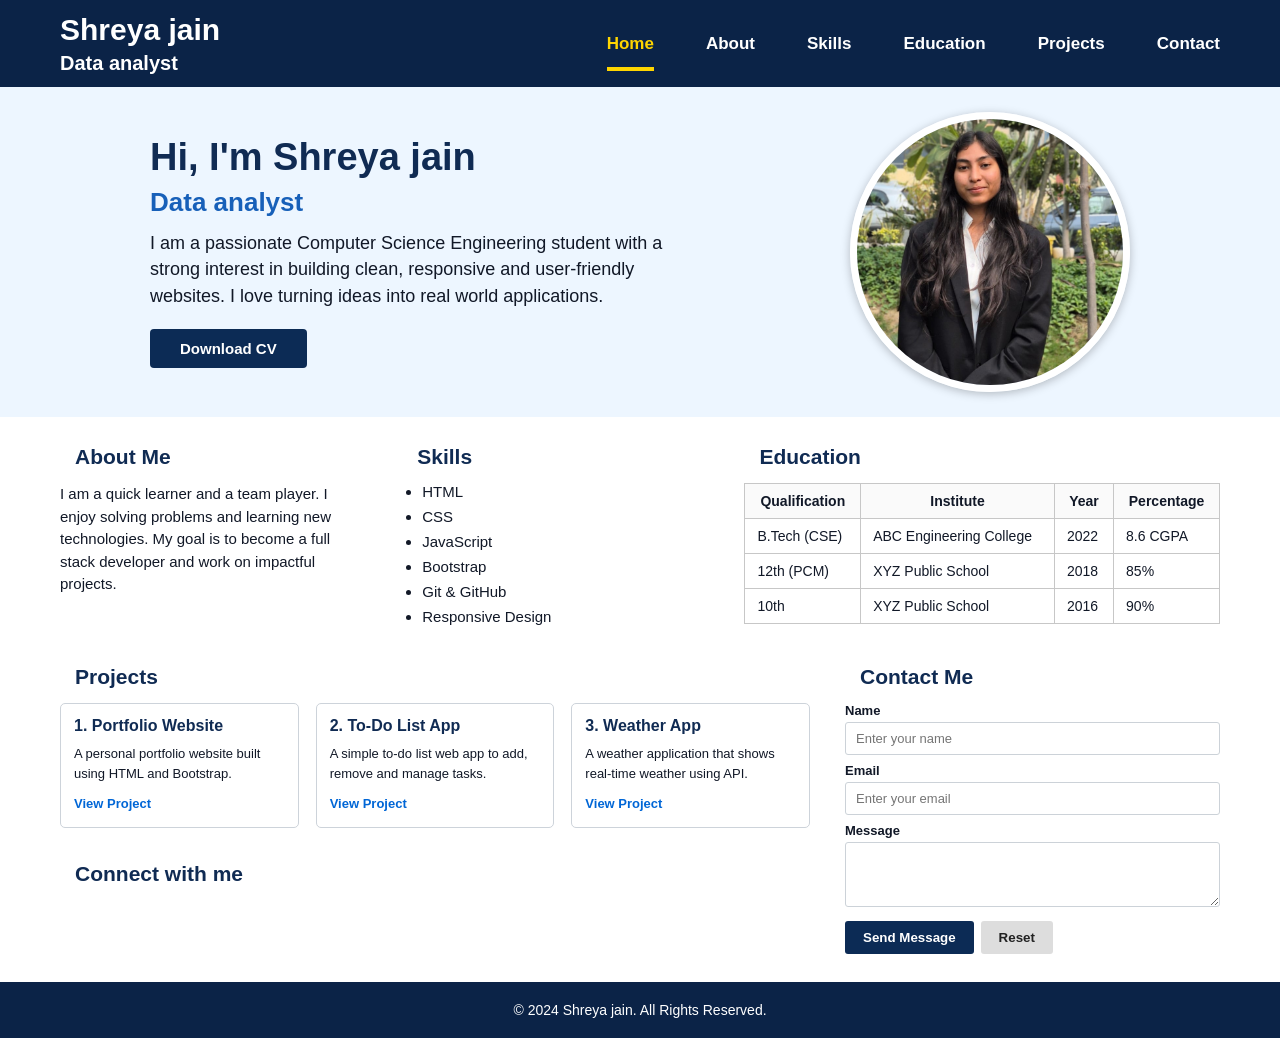
==== Frontend_lab_Assignment1/portfolio.html @ 050c9eb2 "Add files via upload" ====
<html>
<head>
    <title>Shreya jain - Portfolio</title>
    <link rel="stylesheet" href="portfolio.css">
</head>

<body>

	 <header>

        <div class="logo">
            <h1>Shreya jain</h1>
            <p>Data analyst</p>
        </div>

        <nav>
            <ul>
                <li><a href="#home" class="active">Home</a></li>
                <li><a href="#about">About</a></li>
                <li><a href="#skills">Skills</a></li>
                <li><a href="#education">Education</a></li>
                <li><a href="#projects">Projects</a></li>
                <li><a href="#contact">Contact</a></li>
            </ul>
        </nav>

    </header>


    <section class="hero" id="home">

        <div class="hero-content">

            <h1>Hi, I'm Shreya jain</h1>

            <h2>Data analyst</h2>

            <p>
                I am a passionate Computer Science Engineering student with a strong
                interest in building clean, responsive and
                user-friendly websites. I love turning ideas
                into real world applications.
            </p>

            <a href="#" class="cv-btn">Download CV</a>

        </div>


        <div class="hero-image">

            <img src="./portfolio.jpeg"
                alt="Shreya jain">

        </div>

    </section>

    <main class="container">

        <div class="top-section">

            <section class="about" id="about">

                <h2 class="section-title">
                    <i class="fa-solid fa-user"></i>
                    About Me
                </h2>

                <p>
                    I am a quick learner and a team player.
                    I enjoy solving problems and learning
                    new technologies. My goal is to become
                    a full stack developer and work on
                    impactful projects.
                </p>

            </section>


            <section class="skills" id="skills">

                <h2 class="section-title">
                    <i class="fa-solid fa-code"></i>
                    Skills
                </h2>

                <ul>
                    <li>HTML</li>
                    <li>CSS</li>
                    <li>JavaScript</li>
                    <li>Bootstrap</li>
                    <li>Git & GitHub</li>
                    <li>Responsive Design</li>
                </ul>

            </section>

            <section class="education" id="education">

                <h2 class="section-title">
                    <i class="fa-solid fa-graduation-cap"></i>
                    Education
                </h2>

                <table>

                    <thead>
                        <tr>
                            <th>Qualification</th>
                            <th>Institute</th>
                            <th>Year</th>
                            <th>Percentage</th>
                        </tr>
                    </thead>

                    <tbody>

                        <tr>
                            <td>B.Tech (CSE)</td>
                            <td>ABC Engineering College</td>
                            <td>2022</td>
                            <td>8.6 CGPA</td>
                        </tr>

                        <tr>
                            <td>12th (PCM)</td>
                            <td>XYZ Public School</td>
                            <td>2018</td>
                            <td>85%</td>
                        </tr>

                        <tr>
                            <td>10th</td>
                            <td>XYZ Public School</td>
                            <td>2016</td>
                            <td>90%</td>
                        </tr>

                    </tbody>

                </table>

            </section>

        </div>

        <div class="bottom-section">


            <div class="left-content">

                <section class="projects" id="projects">

                    <h2 class="section-title">
                        <i class="fa-solid fa-briefcase"></i>
                        Projects
                    </h2>


                    <div class="project-container">


                        <div class="project-card">

                            <h3>1. Portfolio Website</h3>

                            <p>
                                A personal portfolio website
                                built using HTML and Bootstrap.
                            </p>

                            <a href="#">View Project</a>

                        </div>


                        <div class="project-card">

                            <h3>2. To-Do List App</h3>

                            <p>
                                A simple to-do list web app to
                                add, remove and manage tasks.
                            </p>

                            <a href="#">View Project</a>

                        </div>


                        <div class="project-card">

                            <h3>3. Weather App</h3>

                            <p>
                                A weather application that shows
                                real-time weather using API.
                            </p>

                            <a href="#">View Project</a>

                        </div>


                    </div>

                </section>

                <section class="social">

                    <h2 class="section-title">
                        <i class="fa-solid fa-link"></i>
                        Connect with me
                    </h2>


                    <div class="social-links">

                        <a href="#">
                            <i class="fa-brands fa-linkedin"></i>
                        </a>

                        <a href="#">
                            <i class="fa-brands fa-github"></i>
                        </a>

                        <a href="#">
                            <i class="fa-solid fa-envelope"></i>
                        </a>

                    </div>

                </section>

            </div>

            <section class="contact" id="contact">

                <h2 class="section-title">
                    <i class="fa-solid fa-envelope"></i>
                    Contact Me
                </h2>


                <form>


                    <div class="form-group">

                        <label for="name">
                            Name
                        </label>

                        <input
                            type="text"
                            id="name"
                            placeholder="Enter your name">

                    </div>


                    <div class="form-group">

                        <label for="email">
                            Email
                        </label>

                        <input
                            type="email"
                            id="email"
                            placeholder="Enter your email">

                    </div>


                    <div class="form-group">

                        <label for="message">
                            Message
                        </label>

                        <textarea
                            id="message"
                            placeholder="Type your message..">
                        </textarea>

                    </div>


                    <div class="form-buttons">

                        <button type="submit"
                            class="send-btn">
                            Send Message
                        </button>

                        <button type="reset"
                            class="reset-btn">
                            Reset
                        </button>

                    </div>

                </form>

            </section>

        </div>

    </main>

    <footer>

        <p>
            © 2024 Shreya jain. All Rights Reserved.
        </p>

    </footer>

</body>

</html>
---- Frontend_lab_Assignment1/portfolio.css ----
/* =========================
   BASIC RESET
========================= */

* {
    margin: 0;
    padding: 0;
    box-sizing: border-box;
}

html {
    scroll-behavior: smooth;
}

body {
    font-family: Arial, Helvetica, sans-serif;
    color: #111827;
    background-color: white;
}


/* =========================
   HEADER
========================= */

header {
    height: 87px;
    background-color: #0b2347;

    display: flex;
    align-items: center;
    justify-content: space-between;

    padding: 0 60px;

    color: white;
}


/* Logo */

.logo h1 {
    font-size: 30px;
    margin-bottom: 5px;
}

.logo p {
    font-size: 20px;
    font-weight: 600;
}


/* Navigation */

nav ul {
    display: flex;
    list-style: none;
    gap: 52px;
}

nav ul li a {
    text-decoration: none;
    color: white;

    font-size: 17px;
    font-weight: bold;

    padding: 30px 0 14px;

    transition: 0.3s;
}

nav ul li a:hover {
    color: #ffd500;
}

nav ul li a.active {
    color: #ffd500;
    border-bottom: 4px solid #ffd500;
}


/* =========================
   HERO SECTION
========================= */

.hero {
    min-height: 325px;

    background-color: #edf6ff;

    display: flex;
    align-items: center;
    justify-content: center;

    gap: 180px;

    padding: 25px 40px;
}


/* Hero text */

.hero-content {
    width: 520px;
}

.hero-content h1 {
    color: #102b53;
    font-size: 38px;
    margin-bottom: 8px;
}

.hero-content h2 {
    color: #1760b9;
    font-size: 26px;
    margin-bottom: 12px;
}

.hero-content p {
    font-size: 18px;
    line-height: 1.45;

    margin-bottom: 20px;
}


/* CV button */

.cv-btn {
    display: inline-block;

    background-color: #0c2b55;
    color: white;

    text-decoration: none;

    padding: 11px 30px;

    border-radius: 4px;

    font-size: 15px;
    font-weight: bold;
}

.cv-btn:hover {
    background-color: #1760b9;
}


/* Profile image */

.hero-image img {
    width: 280px;
    height: 280px;

    object-fit: cover;

    border-radius: 50%;

    border: 7px solid white;

    box-shadow:
        0 2px 10px rgba(0, 0, 0, 0.25);
}


/* =========================
   MAIN CONTAINER
========================= */

.container {
    width: 1160px;
    max-width: 92%;

    margin: auto;

    padding: 28px 0;
}


/* =========================
   TOP SECTION
========================= */

.top-section {
    display: grid;

    grid-template-columns:
        1fr
        1fr
        1.6fr;

    gap: 45px;

    align-items: start;
}


/* =========================
   SECTION TITLES
========================= */

.section-title {
    display: flex;
    align-items: center;

    gap: 15px;

    color: #102b53;

    font-size: 21px;

    margin-bottom: 14px;
}

.section-title i {
    color: #1264c3;
    font-size: 22px;
}


/* =========================
   ABOUT
========================= */

.about p {
    font-size: 15px;
    line-height: 1.5;
}


/* =========================
   SKILLS
========================= */

.skills ul {
    padding-left: 20px;
}

.skills li {
    font-size: 15px;

    margin-bottom: 8px;
}


/* =========================
   EDUCATION TABLE
========================= */

.education table {
    width: 100%;

    border-collapse: collapse;

    margin-top: 4px;
}

.education th,
.education td {
    border: 1px solid #c7c7c7;

    padding: 9px 12px;

    text-align: left;

    font-size: 14px;
}

.education th {
    text-align: center;

    font-weight: bold;

    background-color: #fafafa;
}


/* =========================
   BOTTOM SECTION
========================= */

.bottom-section {
    display: grid;

    grid-template-columns: 2fr 1fr;

    gap: 35px;

    margin-top: 32px;
}


/* =========================
   PROJECTS
========================= */

.project-container {
    display: grid;

    grid-template-columns:
        repeat(3, 1fr);

    gap: 17px;
}

.project-card {
    border: 1px solid #cdd3da;

    border-radius: 5px;

    padding: 13px;

    min-height: 125px;
}

.project-card h3 {
    color: #102b53;

    font-size: 16px;

    margin-bottom: 9px;
}

.project-card p {
    font-size: 13px;

    line-height: 1.5;

    margin-bottom: 13px;
}

.project-card a {
    color: #0066d6;

    font-size: 13px;

    font-weight: bold;

    text-decoration: none;
}

.project-card a:hover {
    text-decoration: underline;
}


/* =========================
   SOCIAL LINKS
========================= */

.social {
    margin-top: 34px;
}

.social-links {
    display: flex;

    gap: 20px;

    margin-top: 15px;
}

.social-links a {
    text-decoration: none;

    font-size: 35px;
}

.social-links a:first-child {
    color: #0a66c2;
}

.social-links a:nth-child(2) {
    color: #000;
}

.social-links a:nth-child(3) {
    color: #d44638;
}


/* =========================
   CONTACT
========================= */

.form-group {
    margin-bottom: 8px;
}

.form-group label {
    display: block;

    font-size: 13px;

    font-weight: bold;

    margin-bottom: 4px;
}

.form-group input,
.form-group textarea {
    width: 100%;

    padding: 8px 10px;

    border: 1px solid #ccd2d8;

    border-radius: 3px;

    font-family: Arial, sans-serif;

    font-size: 13px;

    outline: none;
}

.form-group input:focus,
.form-group textarea:focus {
    border-color: #1760b9;
}

.form-group textarea {
    height: 65px;

    resize: vertical;
}


/* Buttons */

.form-buttons {
    display: flex;

    gap: 7px;

    margin-top: 14px;
}

.send-btn,
.reset-btn {
    border: none;

    padding: 9px 18px;

    border-radius: 3px;

    font-weight: bold;

    cursor: pointer;
}

.send-btn {
    background-color: #0c2b55;
    color: white;
}

.send-btn:hover {
    background-color: #1760b9;
}

.reset-btn {
    background-color: #ddd;
    color: #222;
}

.reset-btn:hover {
    background-color: #c7c7c7;
}


/* =========================
   FOOTER
========================= */

footer {
    height: 56px;

    background-color: #0b2347;

    color: white;

    display: flex;

    justify-content: center;
    align-items: center;

    font-size: 14px;
}


/* =========================
   RESPONSIVE DESIGN
========================= */

@media (max-width: 1000px) {

    header {
        padding: 0 25px;
    }

    nav ul {
        gap: 25px;
    }

    .hero {
        gap: 60px;
    }

    .top-section {
        grid-template-columns: 1fr 1fr;
    }

    .education {
        grid-column: span 2;
    }
}


@media (max-width: 750px) {

    header {
        height: auto;

        padding: 20px;

        flex-direction: column;

        gap: 20px;
    }

    nav ul {
        flex-wrap: wrap;

        justify-content: center;

        gap: 20px;
    }

    nav ul li a {
        padding: 5px;
    }

    .hero {
        flex-direction: column-reverse;

        text-align: center;

        gap: 20px;

        padding: 35px 20px;
    }

    .hero-content {
        width: 100%;
    }

    .hero-content h1 {
        font-size: 30px;
    }

    .hero-image img {
        width: 220px;
        height: 220px;
    }

    .top-section {
        grid-template-columns: 1fr;
    }

    .education {
        grid-column: auto;
    }

    .bottom-section {
        grid-template-columns: 1fr;
    }

    .project-container {
        grid-template-columns: 1fr;
    }
}
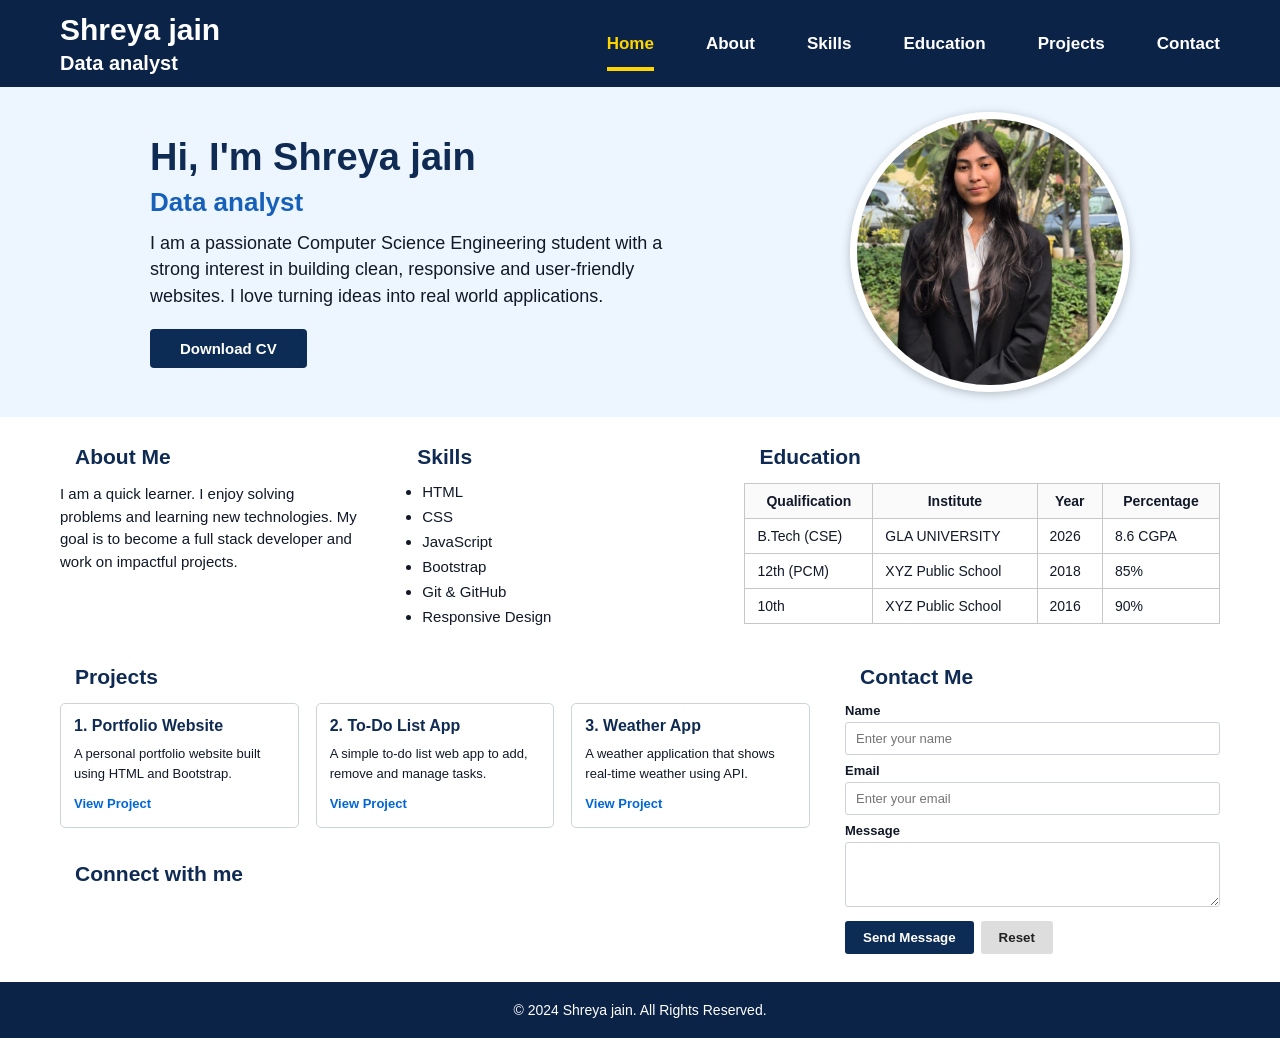
==== commit 74036129: "Add files via upload" ====
--- a/Frontend_lab_Assignment1/portfolio.html
+++ b/Frontend_lab_Assignment1/portfolio.html
@@ -68,7 +68,7 @@
                 </h2>
 
                 <p>
-                    I am a quick learner and a team player.
+                    I am a quick learner.
                     I enjoy solving problems and learning
                     new technologies. My goal is to become
                     a full stack developer and work on
@@ -118,8 +118,8 @@
 
                         <tr>
                             <td>B.Tech (CSE)</td>
-                            <td>ABC Engineering College</td>
-                            <td>2022</td>
+                            <td>GLA UNIVERSITY</td>
+                            <td>2026</td>
                             <td>8.6 CGPA</td>
                         </tr>
 
